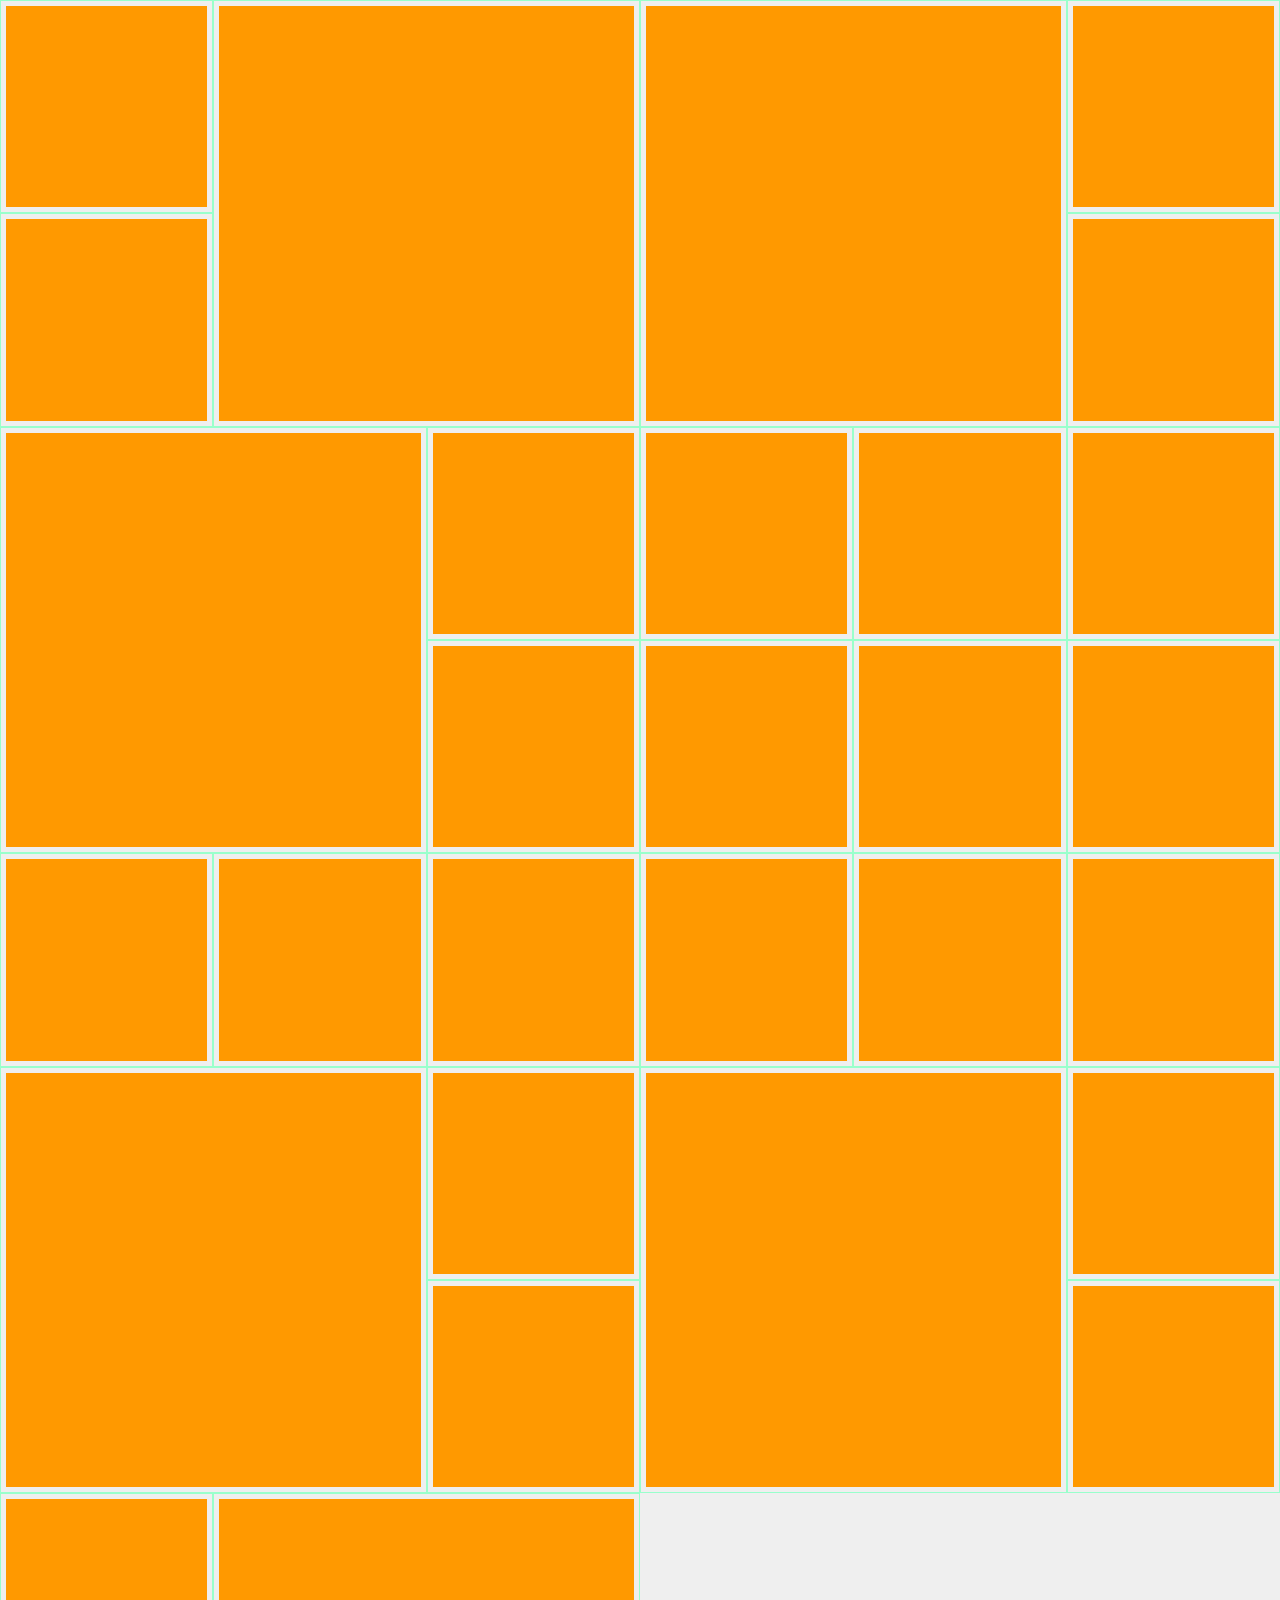
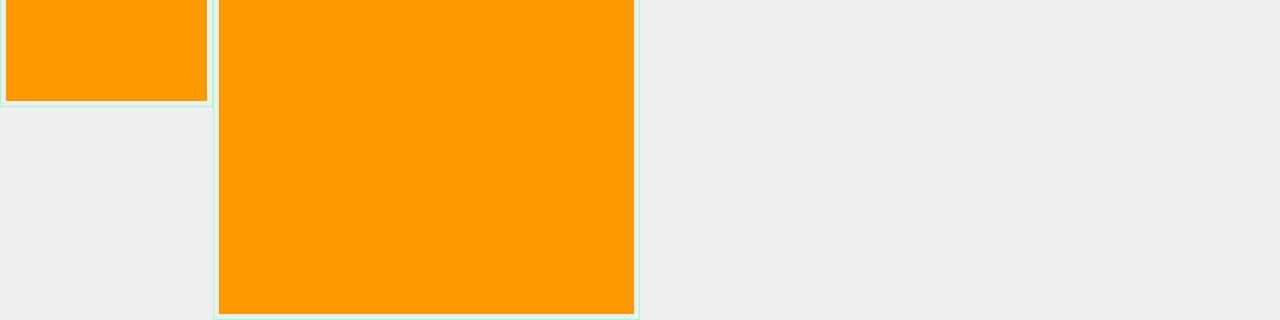
==== metro.html @ 51394870 "metro" ====
<!doctype html>
<html>
	<head>
		<meta charset="utf-8">
		<meta http-equiv="X-UA-Compatible" content="IE=edge">
		<title>地图分区</title>
		<meta name="description" content="地图分区">
		<meta name="keywords" content="你好，我是Sign">
		<style>
			body {
				margin:0;
				padding:0;
				border:0;
				outline:0;
				font:14px/1.5em "微软雅黑",microsoft yahei,SimHei,sans-serif;
				background:#efefef
			}
			#stage {
				width:100%;
				overflow:hidden
			}
			#front {
				-webkit-transition:0.3s;
				-moz-transition:0.3s;
				transition:0.3s;
				position:relative;
			}
			#front .wrap {
				width:100%;
				height:100%;
				background: #f90;
			}
			#front .item {
				position:absolute;
				overflow:hidden;
				border:1px solid #9fc;
				box-sizing: border-box;
				padding: 5px;
			}
		</style>
	</head>
	<body>
		<div id="main">
			<div id="front"></div>
		</div>
		<!-- tpl -->
		<script type="text/template" id="card-tpl">
			<div class="item {#box}" style="top:{#top}px;left:{#left}px;width:{#width}px;height:{#height}px;">
				<div class="wrap">
				</div>
			</div>
		</script>

		<script type="text/javascript">

			var json = [{},{},{},{},{},{},{},{},{},{},{},{},{},{},{},{},{},{},{},{},{},{},{},{},{},{},{},{},{}];

		/******sidebar*****/
			/*$stage = $("#stage");
			$sidebar = $("#sidebar");
			$sidebar.find('.menu .icon').click(function(event) {
				$stage.toggleClass('expand');
			});*/

		/******layout******/
			//ie7-
			var isIE = document.all && !document.querySelector;

			var metro = function(){
				//json对应变量
				this.json_card = {};
				this.json_card_mark = 0;
				this.json_card_num = 20;
				this.ajax_lock = 0;

				//地图分区布局变量
				this.box = [];
				this.row = 0;
				this.col = 9;
				this.box_h = this.box_w = 150;
				this.gap = 5
			}
			metro.prototype.init = function(){
				//jq dom
				var $main = document.querySelector('#main');
				var $card_tpl = document.querySelector("#card-tpl");
				//resize 记录main_w
				var stage_w = $main.offsetWidth;
				this.main_w = stage_w;
				//更新公共变量
				var col = (stage_w / 200 | 0);	//200是根据最大屏col为9计算出来
				this.col = col < 2 ? 2 : col;	//min-col: 2
				this.row = 0;
				this.box = [];
				this.box_h = this.box_w = this.main_w / this.col;
				this.card_tpl = $card_tpl.innerHTML;

				// this.addCards("resize", this.json_card);
			}
			metro.prototype.addCards = function(mode, json){
				var $main = document.querySelector('#front');
				//this.row 将会在boxHtml内的packing更新
				var card_html = boxHtml(this.row, this.card_tpl, json);

				var row = this.box[this.row+1] ? this.row + 2 : this.row + 1;
				//main_h需要随时变化
				var main_w = this.main_w;
				var main_h = this.box_h * row;
				$main.offsetWidth = main_w;
				$main.offsetHeight = main_h;
				switch(mode){
					case "init":
					case "resize":
						$main.innerHTML = card_html;
						break;
					case "add":
						$main.appendChild(card_html);
						break;
				}
			}
			metro.prototype.loadCards = function(mode){
				var _this = this;
				var mark = this.json_card_mark;
				var num = this.json_card_num;
				front.addCards(mode, json);
			}

			var front = new metro();
				front.init();
				front.loadCards("init");

			if(!isIE){
				//ie7- 直接禁用了
				// $(window).resize(function(){
					front.init();
					front.loadCards("resize");
				// });
			}

			/*$(window).scroll(function() {
				if($(this).scrollTop() >= $(document).height() - $(window).height()){
					front.loadCards("add");
					// if(get_more){
					// }
				}
			});*/

			function genBox(mode, json){
				switch(mode){
					case "rand":
						//生成随机方块
						var rand = Math.random();
						json["box"] = "b1";
						// (rand < 0.5) && (json["box"] = "b2");
						(rand < 0.2) && (json["box"] = "b3");
						break;
				}
			}

			function boxHtml(row, tpl, json){
				//生成方块html
				var html = "";
				var box = front.box;
				for (var i = 0, len = json.length; i < len; i++) {
					genBox("rand", json[i]);
					var data = packing(row, box, json[i]);
					html += tplEngine(tpl, data);
				}
				return html;
			}

			function packing(x, box, json){
				/***
				x: row 起始行
				box: 分区总盒子
				json: 需要拼装的数据
				***/
				//拼装json位置
				var packed = 0;
				var w = 1,
					h = 1;
				while(!packed){
					box[x] = box[x] || [];
					for (var y = 0, len_y = front.col; y < len_y; y++) {
						switch (json.box) {
							case "b1":
								if (!box[x][y]){
									packed = 1;
									box[x][y] = 1;
								}
							break;
							case "b2":
								if (y < len_y - 1){
									if (!box[x][y] && !box[x][y+1]) {
										packed = 1;
										box[x][y+1] = 1;
										box[x][y] = 1;
										w = 2;
									}
								}
							break;
							case "b3":
								if (y < len_y - 1){
									box[x+1] = box[x+1] || [];
									if (!box[x][y] && !box[x][y+1] && !box[x+1][y] && !box[x+1][y+1]) {
										packed = 1;
										box[x][y+1] = 1;
										box[x+1][y] = 1;
										box[x+1][y+1] = 1;
										box[x][y] = 1;
										w = 2;
										h = 2;
									}
								}
							break;
						}
						//全局计数器
						//记录当前总行数，用于添加新的数据
						front.row = x;
						front.box = box;
						if(packed){
							json.top = front.box_h * x;
							json.left = front.box_w * y;
							json.width = front.box_w * w;
							json.height = front.box_h * h;
							return json;
						}
					}
					x++;
				}
			}

			function tplEngine(tpl, data) {
				var re = /{#(\w+)?}/;
				while(match = re.exec(tpl)) {
					tpl = tpl.replace(match[0],data[match[1]]);
				}
				return tpl;
			}

		</script>
	</body>
</html>
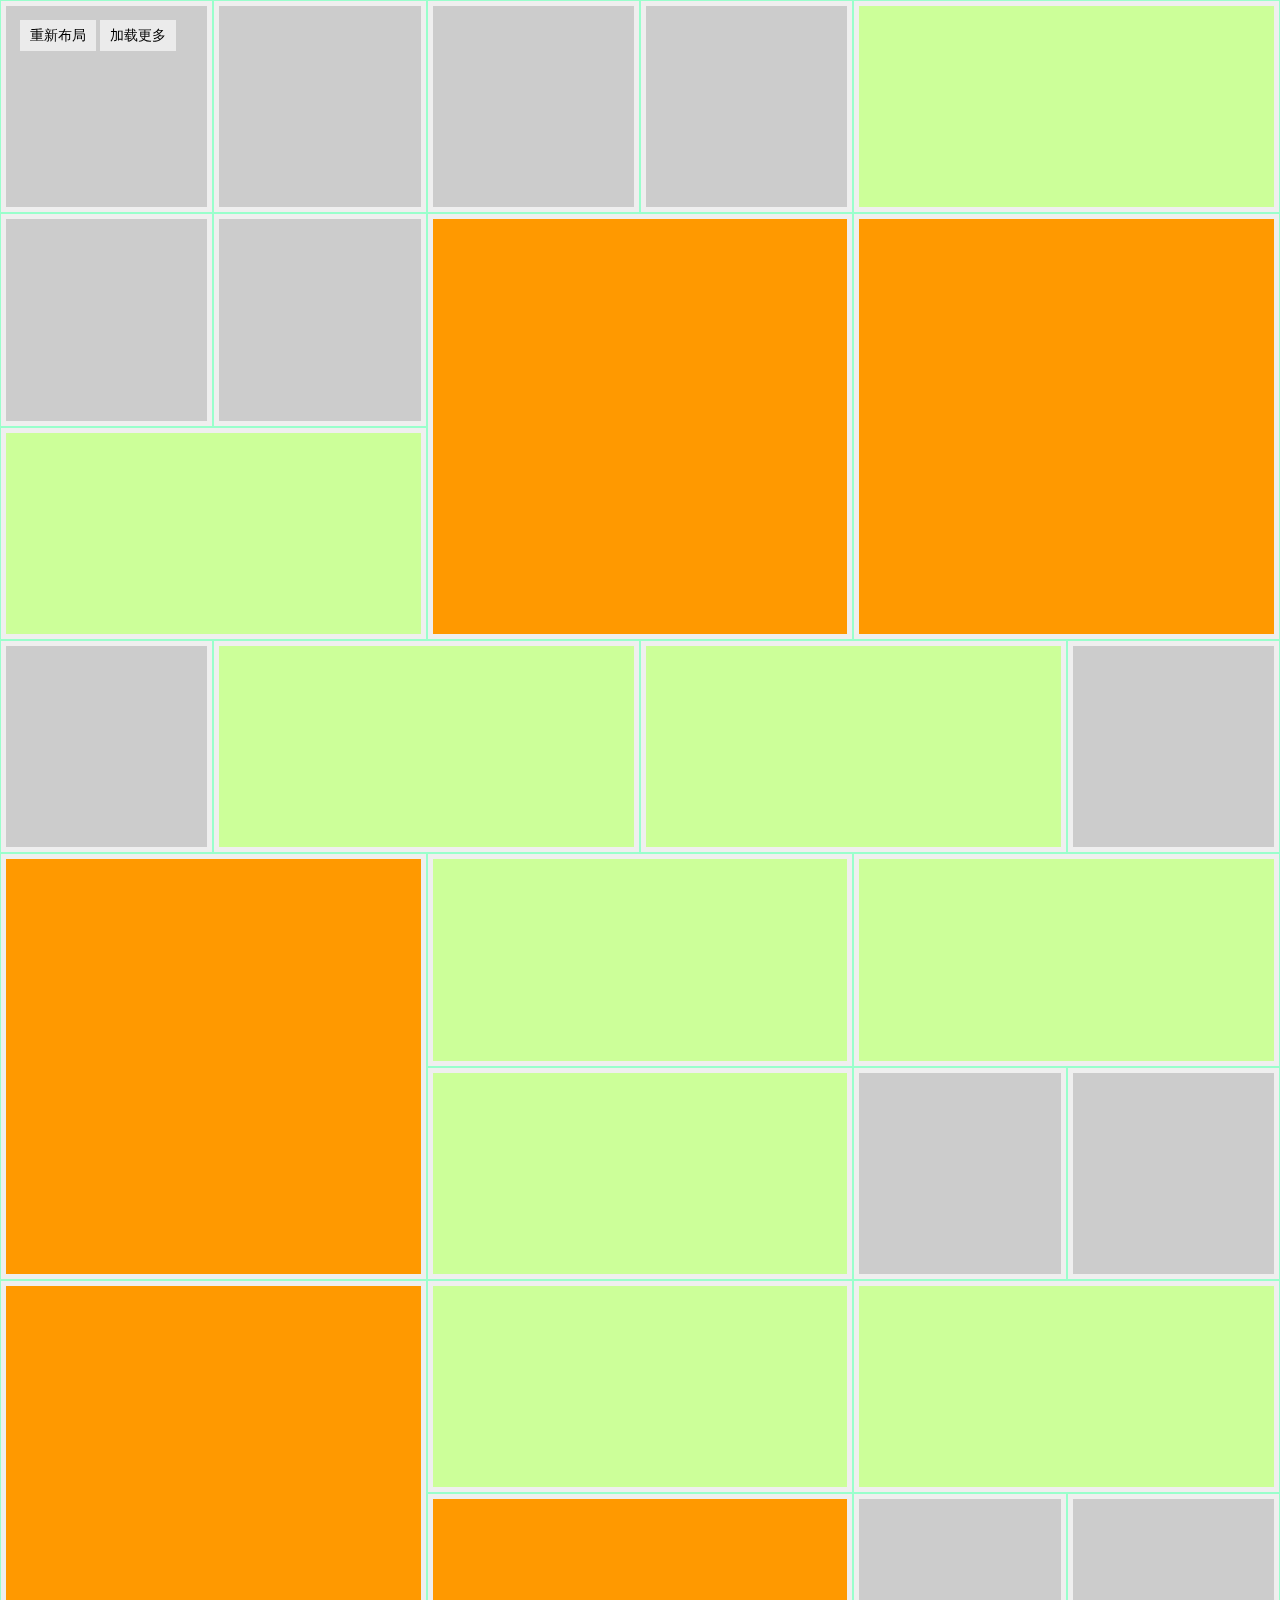
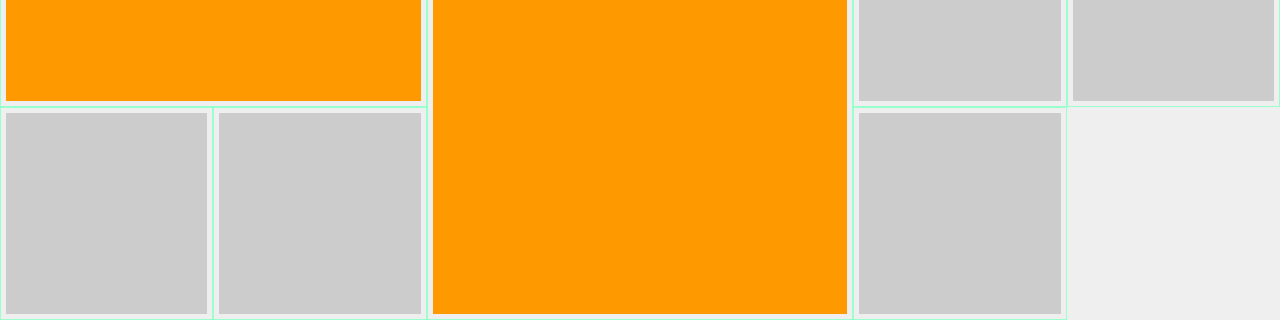
==== commit 6b43d665: "插件化1" ====
--- a/metro.html
+++ b/metro.html
@@ -25,22 +25,46 @@
 				transition:0.3s;
 				position:relative;
 			}
-			#front .wrap {
+			.wrap {
 				width:100%;
 				height:100%;
 				background: #f90;
 			}
-			#front .item {
+			.b1 .wrap {
+				background: #ccc;
+			}
+			.b2 .wrap {
+				background: #cf9;
+			}
+			.item {
 				position:absolute;
 				overflow:hidden;
 				border:1px solid #9fc;
 				box-sizing: border-box;
 				padding: 5px;
 			}
+			#navi {
+				position: fixed;
+				top: 20px;
+				left: 20px;
+				z-index: 99;
+			}
+			.btn {
+				display: inline-block;
+				padding: 5px 10px;
+				background: rgba(255, 255, 255, 0.6);
+				color: #000;
+				text-decoration: none;
+				cursor: pointer;
+			}
 		</style>
 	</head>
 	<body>
 		<div id="main">
+			<div id="navi">
+				<span class="btn" id="resize">重新布局</span>
+				<span class="btn" id="add">加载更多</span>
+			</div>
 			<div id="front"></div>
 		</div>
 		<!-- tpl -->
@@ -53,18 +77,9 @@
 
 		<script type="text/javascript">
 
-			var json = [{},{},{},{},{},{},{},{},{},{},{},{},{},{},{},{},{},{},{},{},{},{},{},{},{},{},{},{},{}];
-
-		/******sidebar*****/
-			/*$stage = $("#stage");
-			$sidebar = $("#sidebar");
-			$sidebar.find('.menu .icon').click(function(event) {
-				$stage.toggleClass('expand');
-			});*/
-
 		/******layout******/
 			//ie7-
-			var isIE = document.all && !document.querySelector;
+			// var isIE = document.all && !document.querySelector;
 
 			var metro = function(){
 				//json对应变量
@@ -109,41 +124,28 @@
 				$main.offsetWidth = main_w;
 				$main.offsetHeight = main_h;
 				switch(mode){
-					case "init":
+					// case "init":
 					case "resize":
 						$main.innerHTML = card_html;
 						break;
 					case "add":
-						$main.appendChild(card_html);
+						var o_html = $main.innerHTML;
+						$main.innerHTML = o_html + card_html;
 						break;
 				}
 			}
-			metro.prototype.loadCards = function(mode){
+			metro.prototype.loadCards = function(mode, json){
 				var _this = this;
 				var mark = this.json_card_mark;
 				var num = this.json_card_num;
 				front.addCards(mode, json);
 			}
 
-			var front = new metro();
-				front.init();
-				front.loadCards("init");
-
-			if(!isIE){
-				//ie7- 直接禁用了
-				// $(window).resize(function(){
-					front.init();
-					front.loadCards("resize");
-				// });
-			}
-
-			/*$(window).scroll(function() {
-				if($(this).scrollTop() >= $(document).height() - $(window).height()){
-					front.loadCards("add");
-					// if(get_more){
-					// }
-				}
-			});*/
+			function parseDom(arg){
+				var objE = document.createElement("div");
+				objE.innerHTML = arg;
+				return objE.childNodes;
+			}
 
 			function genBox(mode, json){
 				switch(mode){
@@ -151,8 +153,8 @@
 						//生成随机方块
 						var rand = Math.random();
 						json["box"] = "b1";
-						// (rand < 0.5) && (json["box"] = "b2");
-						(rand < 0.2) && (json["box"] = "b3");
+						(rand < 0.4) && (json["box"] = "b2");
+						(rand < 0.1) && (json["box"] = "b3");
 						break;
 				}
 			}
@@ -238,6 +240,20 @@
 				return tpl;
 			}
 
+
+			var json = [{},{},{},{},{},{},{},{},{},{},{},{},{},{},{},{},{},{},{},{},{},{},{},{},{},{},{},{},{}];
+			var front = new metro();
+				front.init();
+				front.loadCards("resize", json);
+
+			document.querySelector("#resize").onclick = function(){
+				front.init();
+				front.loadCards("resize", json);
+			}
+			document.querySelector("#add").onclick = function(){
+				front.loadCards("add", json);
+			}
+
 		</script>
 	</body>
 </html>